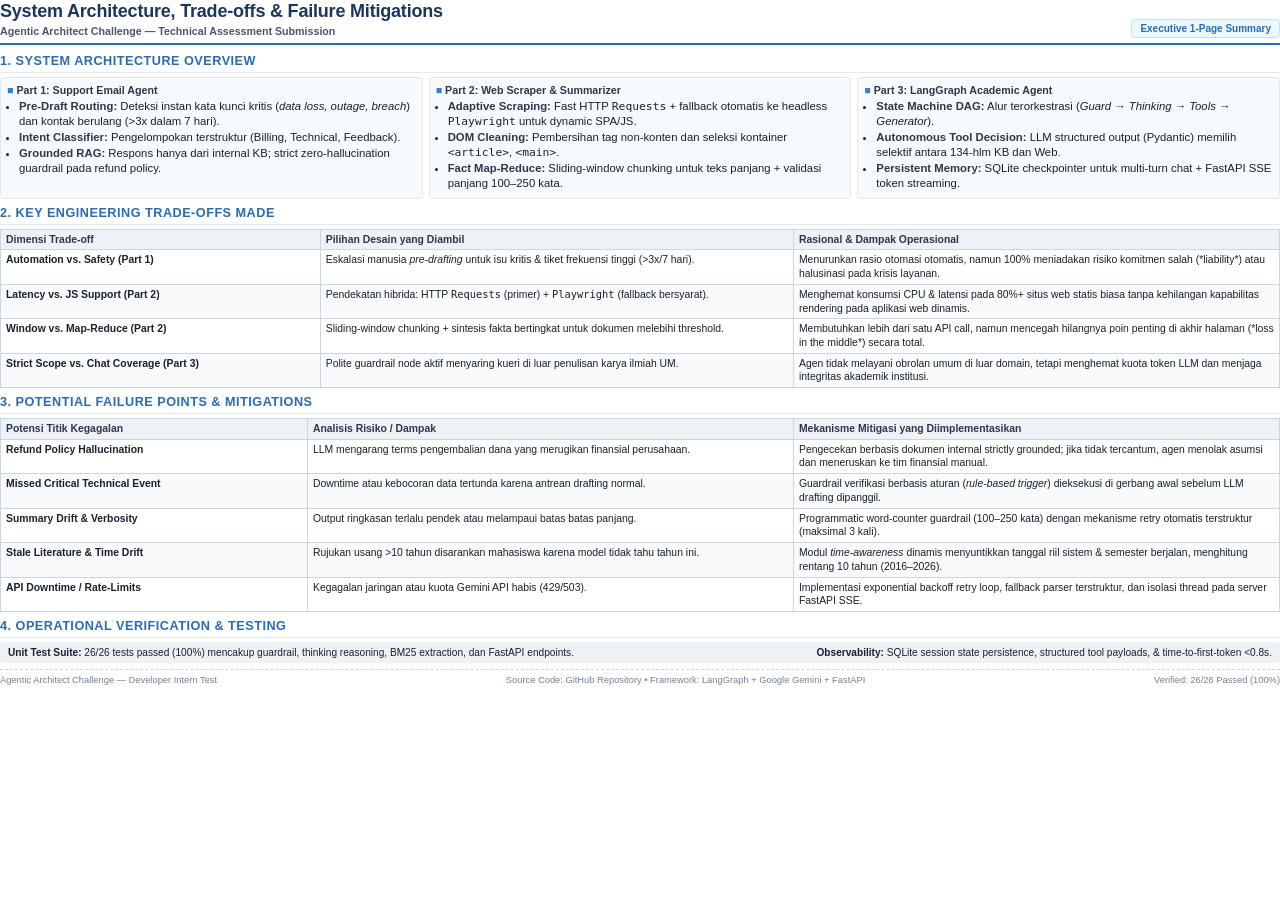
==== system_architecture_summary.html @ 5bf6e0f9 "feat: complete submission for Agentic Architect Challenge (Part 1, 2, 3)" ====
<!DOCTYPE html>
<html lang="id">
<head>
  <meta charset="UTF-8">
  <title>System Architecture, Trade-offs & Failure Points</title>
  <style>
    @page {
      size: A4 portrait;
      margin: 10mm 12mm;
    }
    * {
      box-sizing: border-box;
      margin: 0;
      padding: 0;
    }
    body {
      font-family: 'Segoe UI', -apple-system, BlinkMacSystemFont, Roboto, Helvetica, Arial, sans-serif;
      color: #1a202c;
      font-size: 8.5pt;
      line-height: 1.32;
      background: #ffffff;
    }
    .header {
      border-bottom: 2px solid #2b6cb0;
      padding-bottom: 5px;
      margin-bottom: 8px;
      display: flex;
      justify-content: space-between;
      align-items: flex-end;
    }
    .header h1 {
      font-size: 13.5pt;
      color: #1a365d;
      font-weight: 700;
      letter-spacing: -0.2px;
    }
    .header .subtitle {
      font-size: 8pt;
      color: #4a5568;
      font-weight: 600;
    }
    .header .badge {
      font-size: 7.5pt;
      background: #ebf8ff;
      color: #2b6cb0;
      padding: 2px 8px;
      border-radius: 4px;
      border: 1px solid #bee3f8;
      font-weight: 600;
    }
    .section-title {
      font-size: 9.5pt;
      color: #2b6cb0;
      text-transform: uppercase;
      letter-spacing: 0.5px;
      border-bottom: 1px solid #e2e8f0;
      padding-bottom: 2px;
      margin-top: 6px;
      margin-bottom: 4px;
      font-weight: 700;
    }
    .grid-3 {
      display: grid;
      grid-template-columns: 1fr 1fr 1fr;
      gap: 6px;
      margin-bottom: 4px;
    }
    .card {
      background: #f7fafc;
      border: 1px solid #e2e8f0;
      border-radius: 4px;
      padding: 5px 6px;
    }
    .card-title {
      font-size: 8pt;
      font-weight: 700;
      color: #2d3748;
      margin-bottom: 2px;
      display: flex;
      align-items: center;
      gap: 3px;
    }
    .card-title span {
      color: #3182ce;
    }
    ul {
      padding-left: 12px;
      margin: 0;
    }
    li {
      margin-bottom: 1.5px;
    }
    li strong {
      color: #2d3748;
    }
    table {
      width: 100%;
      border-collapse: collapse;
      margin-top: 3px;
      font-size: 7.8pt;
    }
    th, td {
      border: 1px solid #cbd5e0;
      padding: 3px 5px;
      text-align: left;
      vertical-align: top;
    }
    th {
      background: #edf2f7;
      color: #2d3748;
      font-weight: 700;
      font-size: 7.8pt;
    }
    tr:nth-child(even) td {
      background: #f8fafc;
    }
    .tag {
      display: inline-block;
      padding: 0.5px 4px;
      border-radius: 3px;
      font-size: 7pt;
      font-weight: 600;
    }
    .tag-blue { background: #e2e8f0; color: #2d3748; }
    .tag-green { background: #def7ec; color: #03543f; }
    .footer {
      margin-top: 6px;
      padding-top: 4px;
      border-top: 1px dashed #cbd5e0;
      font-size: 7pt;
      color: #718096;
      display: flex;
      justify-content: space-between;
    }
  </style>
</head>
<body>

  <div class="header">
    <div>
      <h1>System Architecture, Trade-offs & Failure Mitigations</h1>
      <div class="subtitle">Agentic Architect Challenge — Technical Assessment Submission</div>
    </div>
    <div class="badge">Executive 1-Page Summary</div>
  </div>

  <div class="section-title">1. System Architecture Overview</div>
  <div class="grid-3">
    <div class="card">
      <div class="card-title"><span>■</span> Part 1: Support Email Agent</div>
      <ul>
        <li><strong>Pre-Draft Routing:</strong> Deteksi instan kata kunci kritis (<em>data loss, outage, breach</em>) dan kontak berulang (&gt;3x dalam 7 hari).</li>
        <li><strong>Intent Classifier:</strong> Pengelompokan terstruktur (Billing, Technical, Feedback).</li>
        <li><strong>Grounded RAG:</strong> Respons hanya dari internal KB; strict zero-hallucination guardrail pada refund policy.</li>
      </ul>
    </div>
    <div class="card">
      <div class="card-title"><span>■</span> Part 2: Web Scraper & Summarizer</div>
      <ul>
        <li><strong>Adaptive Scraping:</strong> Fast HTTP <code>Requests</code> + fallback otomatis ke headless <code>Playwright</code> untuk dynamic SPA/JS.</li>
        <li><strong>DOM Cleaning:</strong> Pembersihan tag non-konten dan seleksi kontainer <code>&lt;article&gt;</code>, <code>&lt;main&gt;</code>.</li>
        <li><strong>Fact Map-Reduce:</strong> Sliding-window chunking untuk teks panjang + validasi panjang 100–250 kata.</li>
      </ul>
    </div>
    <div class="card">
      <div class="card-title"><span>■</span> Part 3: LangGraph Academic Agent</div>
      <ul>
        <li><strong>State Machine DAG:</strong> Alur terorkestrasi (<em>Guard → Thinking → Tools → Generator</em>).</li>
        <li><strong>Autonomous Tool Decision:</strong> LLM structured output (Pydantic) memilih selektif antara 134-hlm KB dan Web.</li>
        <li><strong>Persistent Memory:</strong> SQLite checkpointer untuk multi-turn chat + FastAPI SSE token streaming.</li>
      </ul>
    </div>
  </div>

  <div class="section-title">2. Key Engineering Trade-offs Made</div>
  <table>
    <thead>
      <tr>
        <th style="width: 25%;">Dimensi Trade-off</th>
        <th style="width: 37%;">Pilihan Desain yang Diambil</th>
        <th style="width: 38%;">Rasional & Dampak Operasional</th>
      </tr>
    </thead>
    <tbody>
      <tr>
        <td><strong>Automation vs. Safety (Part 1)</strong></td>
        <td>Eskalasi manusia <em>pre-drafting</em> untuk isu kritis & tiket frekuensi tinggi (&gt;3x/7 hari).</td>
        <td>Menurunkan rasio otomasi otomatis, namun 100% meniadakan risiko komitmen salah (*liability*) atau halusinasi pada krisis layanan.</td>
      </tr>
      <tr>
        <td><strong>Latency vs. JS Support (Part 2)</strong></td>
        <td>Pendekatan hibrida: HTTP <code>Requests</code> (primer) + <code>Playwright</code> (fallback bersyarat).</td>
        <td>Menghemat konsumsi CPU & latensi pada 80%+ situs web statis biasa tanpa kehilangan kapabilitas rendering pada aplikasi web dinamis.</td>
      </tr>
      <tr>
        <td><strong>Window vs. Map-Reduce (Part 2)</strong></td>
        <td>Sliding-window chunking + sintesis fakta bertingkat untuk dokumen melebihi threshold.</td>
        <td>Membutuhkan lebih dari satu API call, namun mencegah hilangnya poin penting di akhir halaman (*loss in the middle*) secara total.</td>
      </tr>
      <tr>
        <td><strong>Strict Scope vs. Chat Coverage (Part 3)</strong></td>
        <td>Polite guardrail node aktif menyaring kueri di luar penulisan karya ilmiah UM.</td>
        <td>Agen tidak melayani obrolan umum di luar domain, tetapi menghemat kuota token LLM dan menjaga integritas akademik institusi.</td>
      </tr>
    </tbody>
  </table>

  <div class="section-title">3. Potential Failure Points & Mitigations</div>
  <table>
    <thead>
      <tr>
        <th style="width: 24%;">Potensi Titik Kegagalan</th>
        <th style="width: 38%;">Analisis Risiko / Dampak</th>
        <th style="width: 38%;">Mekanisme Mitigasi yang Diimplementasikan</th>
      </tr>
    </thead>
    <tbody>
      <tr>
        <td><strong>Refund Policy Hallucination</strong></td>
        <td>LLM mengarang terms pengembalian dana yang merugikan finansial perusahaan.</td>
        <td>Pengecekan berbasis dokumen internal strictly grounded; jika tidak tercantum, agen menolak asumsi dan meneruskan ke tim finansial manual.</td>
      </tr>
      <tr>
        <td><strong>Missed Critical Technical Event</strong></td>
        <td>Downtime atau kebocoran data tertunda karena antrean drafting normal.</td>
        <td>Guardrail verifikasi berbasis aturan (<em>rule-based trigger</em>) dieksekusi di gerbang awal sebelum LLM drafting dipanggil.</td>
      </tr>
      <tr>
        <td><strong>Summary Drift & Verbosity</strong></td>
        <td>Output ringkasan terlalu pendek atau melampaui batas batas panjang.</td>
        <td>Programmatic word-counter guardrail (100–250 kata) dengan mekanisme retry otomatis terstruktur (maksimal 3 kali).</td>
      </tr>
      <tr>
        <td><strong>Stale Literature & Time Drift</strong></td>
        <td>Rujukan usang &gt;10 tahun disarankan mahasiswa karena model tidak tahu tahun ini.</td>
        <td>Modul <em>time-awareness</em> dinamis menyuntikkan tanggal riil sistem & semester berjalan, menghitung rentang 10 tahun (2016–2026).</td>
      </tr>
      <tr>
        <td><strong>API Downtime / Rate-Limits</strong></td>
        <td>Kegagalan jaringan atau kuota Gemini API habis (429/503).</td>
        <td>Implementasi exponential backoff retry loop, fallback parser terstruktur, dan isolasi thread pada server FastAPI SSE.</td>
      </tr>
    </tbody>
  </table>

  <div class="section-title">4. Operational Verification & Testing</div>
  <div style="display: flex; justify-content: space-between; background: #edf2f7; padding: 4px 8px; border-radius: 3px; font-size: 7.6pt;">
    <div><strong>Unit Test Suite:</strong> 26/26 tests passed (100%) mencakup guardrail, thinking reasoning, BM25 extraction, dan FastAPI endpoints.</div>
    <div><strong>Observability:</strong> SQLite session state persistence, structured tool payloads, & time-to-first-token &lt;0.8s.</div>
  </div>

  <div class="footer">
    <span>Agentic Architect Challenge — Developer Intern Test</span>
    <span>Source Code: GitHub Repository &bull; Framework: LangGraph + Google Gemini + FastAPI</span>
    <span>Verified: 26/26 Passed (100%)</span>
  </div>

</body>
</html>
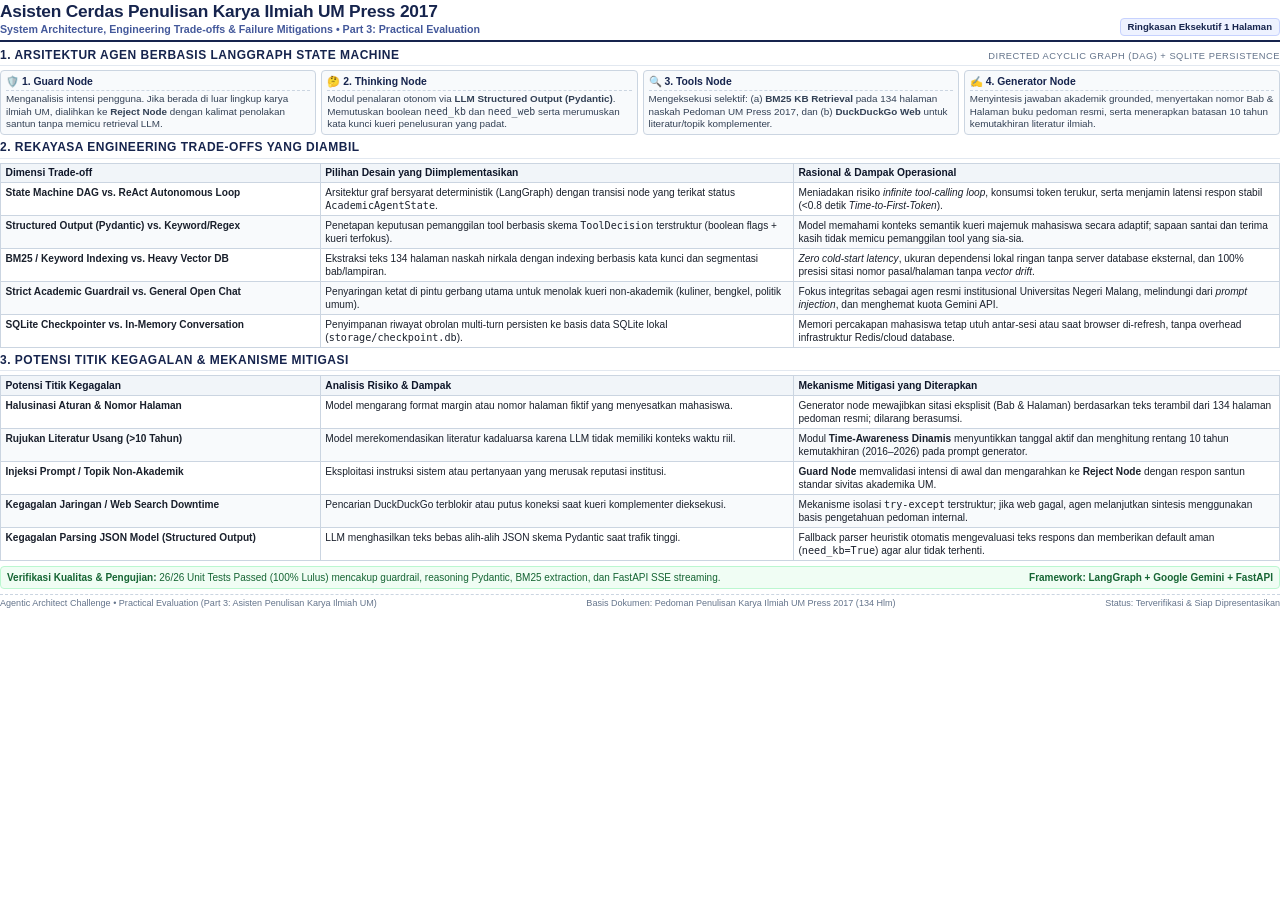
==== commit 0edf2071: "docs: refocus 1-page architecture summary PDF exclusively on Part 3" ====
--- a/system_architecture_summary.html
+++ b/system_architecture_summary.html
@@ -2,11 +2,11 @@
 <html lang="id">
 <head>
   <meta charset="UTF-8">
-  <title>System Architecture, Trade-offs & Failure Points</title>
+  <title>Arsitektur Sistem, Trade-offs & Mitigasi Kegagalan (Part 3)</title>
   <style>
     @page {
       size: A4 portrait;
-      margin: 10mm 12mm;
+      margin: 10mm 11mm;
     }
     * {
       box-sizing: border-box;
@@ -16,119 +16,121 @@
     body {
       font-family: 'Segoe UI', -apple-system, BlinkMacSystemFont, Roboto, Helvetica, Arial, sans-serif;
       color: #1a202c;
-      font-size: 8.5pt;
-      line-height: 1.32;
+      font-size: 8.4pt;
+      line-height: 1.3;
       background: #ffffff;
     }
     .header {
-      border-bottom: 2px solid #2b6cb0;
-      padding-bottom: 5px;
-      margin-bottom: 8px;
+      border-bottom: 2px solid #16244D;
+      padding-bottom: 4px;
+      margin-bottom: 6px;
       display: flex;
       justify-content: space-between;
       align-items: flex-end;
     }
     .header h1 {
-      font-size: 13.5pt;
-      color: #1a365d;
+      font-size: 13pt;
+      color: #16244D;
       font-weight: 700;
       letter-spacing: -0.2px;
     }
     .header .subtitle {
       font-size: 8pt;
-      color: #4a5568;
+      color: #44599B;
       font-weight: 600;
     }
-    .header .badge {
-      font-size: 7.5pt;
-      background: #ebf8ff;
-      color: #2b6cb0;
-      padding: 2px 8px;
+    .badge {
+      font-size: 7.2pt;
+      background: #eef2ff;
+      color: #16244D;
+      padding: 2px 7px;
       border-radius: 4px;
-      border: 1px solid #bee3f8;
-      font-weight: 600;
+      border: 1px solid #c7d2fe;
+      font-weight: 700;
+      white-space: nowrap;
     }
     .section-title {
-      font-size: 9.5pt;
-      color: #2b6cb0;
+      font-size: 9pt;
+      color: #16244D;
       text-transform: uppercase;
       letter-spacing: 0.5px;
-      border-bottom: 1px solid #e2e8f0;
-      padding-bottom: 2px;
-      margin-top: 6px;
+      border-bottom: 1.5px solid #e2e8f0;
+      padding-bottom: 1.5px;
+      margin-top: 5px;
       margin-bottom: 4px;
       font-weight: 700;
-    }
-    .grid-3 {
+      display: flex;
+      justify-content: space-between;
+      align-items: center;
+    }
+    .grid-4 {
       display: grid;
-      grid-template-columns: 1fr 1fr 1fr;
-      gap: 6px;
+      grid-template-columns: repeat(4, 1fr);
+      gap: 5px;
       margin-bottom: 4px;
     }
     .card {
-      background: #f7fafc;
-      border: 1px solid #e2e8f0;
+      background: #f8fafc;
+      border: 1px solid #cbd5e1;
       border-radius: 4px;
-      padding: 5px 6px;
+      padding: 4px 5px;
     }
     .card-title {
-      font-size: 8pt;
-      font-weight: 700;
-      color: #2d3748;
+      font-size: 7.8pt;
+      font-weight: 700;
+      color: #16244D;
       margin-bottom: 2px;
-      display: flex;
-      align-items: center;
-      gap: 3px;
-    }
-    .card-title span {
-      color: #3182ce;
-    }
-    ul {
-      padding-left: 12px;
-      margin: 0;
-    }
-    li {
-      margin-bottom: 1.5px;
-    }
-    li strong {
-      color: #2d3748;
+      border-bottom: 1px dashed #cbd5e1;
+      padding-bottom: 1.5px;
+    }
+    .card p {
+      font-size: 7.4pt;
+      color: #334155;
+      line-height: 1.25;
     }
     table {
       width: 100%;
       border-collapse: collapse;
-      margin-top: 3px;
-      font-size: 7.8pt;
+      margin-top: 2px;
+      font-size: 7.6pt;
     }
     th, td {
-      border: 1px solid #cbd5e0;
-      padding: 3px 5px;
+      border: 1px solid #cbd5e1;
+      padding: 2.8px 4.5px;
       text-align: left;
       vertical-align: top;
     }
     th {
-      background: #edf2f7;
-      color: #2d3748;
-      font-weight: 700;
-      font-size: 7.8pt;
+      background: #f1f5f9;
+      color: #0f172a;
+      font-weight: 700;
+      font-size: 7.7pt;
     }
     tr:nth-child(even) td {
       background: #f8fafc;
     }
-    .tag {
-      display: inline-block;
-      padding: 0.5px 4px;
-      border-radius: 3px;
-      font-size: 7pt;
+    .highlight {
       font-weight: 600;
-    }
-    .tag-blue { background: #e2e8f0; color: #2d3748; }
-    .tag-green { background: #def7ec; color: #03543f; }
+      color: #1e3a8a;
+    }
+    .banner {
+      background: #f0fdf4;
+      border: 1px solid #bbf7d0;
+      border-radius: 4px;
+      padding: 4px 6px;
+      margin-top: 5px;
+      display: flex;
+      justify-content: space-between;
+      align-items: center;
+      font-size: 7.5pt;
+      color: #166534;
+    }
     .footer {
-      margin-top: 6px;
-      padding-top: 4px;
-      border-top: 1px dashed #cbd5e0;
-      font-size: 7pt;
-      color: #718096;
+      margin-top: 5px;
+      padding-top: 3px;
+      border-top: 1px dashed #cbd5e1;
+      font-size: 6.8pt;
+      color: #64748b;
       display: flex;
       justify-content: space-between;
     }
@@ -138,121 +140,120 @@
 
   <div class="header">
     <div>
-      <h1>System Architecture, Trade-offs & Failure Mitigations</h1>
-      <div class="subtitle">Agentic Architect Challenge — Technical Assessment Submission</div>
-    </div>
-    <div class="badge">Executive 1-Page Summary</div>
-  </div>
-
-  <div class="section-title">1. System Architecture Overview</div>
-  <div class="grid-3">
-    <div class="card">
-      <div class="card-title"><span>■</span> Part 1: Support Email Agent</div>
-      <ul>
-        <li><strong>Pre-Draft Routing:</strong> Deteksi instan kata kunci kritis (<em>data loss, outage, breach</em>) dan kontak berulang (&gt;3x dalam 7 hari).</li>
-        <li><strong>Intent Classifier:</strong> Pengelompokan terstruktur (Billing, Technical, Feedback).</li>
-        <li><strong>Grounded RAG:</strong> Respons hanya dari internal KB; strict zero-hallucination guardrail pada refund policy.</li>
-      </ul>
-    </div>
-    <div class="card">
-      <div class="card-title"><span>■</span> Part 2: Web Scraper & Summarizer</div>
-      <ul>
-        <li><strong>Adaptive Scraping:</strong> Fast HTTP <code>Requests</code> + fallback otomatis ke headless <code>Playwright</code> untuk dynamic SPA/JS.</li>
-        <li><strong>DOM Cleaning:</strong> Pembersihan tag non-konten dan seleksi kontainer <code>&lt;article&gt;</code>, <code>&lt;main&gt;</code>.</li>
-        <li><strong>Fact Map-Reduce:</strong> Sliding-window chunking untuk teks panjang + validasi panjang 100–250 kata.</li>
-      </ul>
-    </div>
-    <div class="card">
-      <div class="card-title"><span>■</span> Part 3: LangGraph Academic Agent</div>
-      <ul>
-        <li><strong>State Machine DAG:</strong> Alur terorkestrasi (<em>Guard → Thinking → Tools → Generator</em>).</li>
-        <li><strong>Autonomous Tool Decision:</strong> LLM structured output (Pydantic) memilih selektif antara 134-hlm KB dan Web.</li>
-        <li><strong>Persistent Memory:</strong> SQLite checkpointer untuk multi-turn chat + FastAPI SSE token streaming.</li>
-      </ul>
-    </div>
-  </div>
-
-  <div class="section-title">2. Key Engineering Trade-offs Made</div>
+      <h1>Asisten Cerdas Penulisan Karya Ilmiah UM Press 2017</h1>
+      <div class="subtitle">System Architecture, Engineering Trade-offs & Failure Mitigations &bull; Part 3: Practical Evaluation</div>
+    </div>
+    <div class="badge">Ringkasan Eksekutif 1 Halaman</div>
+  </div>
+
+  <div class="section-title">
+    <span>1. Arsitektur Agen Berbasis LangGraph State Machine</span>
+    <span style="font-size: 7pt; font-weight: normal; color: #64748b;">Directed Acyclic Graph (DAG) + SQLite Persistence</span>
+  </div>
+  <div class="grid-4">
+    <div class="card">
+      <div class="card-title">🛡️ 1. Guard Node</div>
+      <p>Menganalisis intensi pengguna. Jika berada di luar lingkup karya ilmiah UM, dialihkan ke <strong>Reject Node</strong> dengan kalimat penolakan santun tanpa memicu retrieval LLM.</p>
+    </div>
+    <div class="card">
+      <div class="card-title">🤔 2. Thinking Node</div>
+      <p>Modul penalaran otonom via <strong>LLM Structured Output (Pydantic)</strong>. Memutuskan boolean <code>need_kb</code> dan <code>need_web</code> serta merumuskan kata kunci kueri penelusuran yang padat.</p>
+    </div>
+    <div class="card">
+      <div class="card-title">🔍 3. Tools Node</div>
+      <p>Mengeksekusi selektif: (a) <strong>BM25 KB Retrieval</strong> pada 134 halaman naskah Pedoman UM Press 2017, dan (b) <strong>DuckDuckGo Web</strong> untuk literatur/topik komplementer.</p>
+    </div>
+    <div class="card">
+      <div class="card-title">✍️ 4. Generator Node</div>
+      <p>Menyintesis jawaban akademik grounded, menyertakan nomor Bab & Halaman buku pedoman resmi, serta menerapkan batasan 10 tahun kemutakhiran literatur ilmiah.</p>
+    </div>
+  </div>
+
+  <div class="section-title">2. Rekayasa Engineering Trade-offs yang Diambil</div>
   <table>
     <thead>
       <tr>
         <th style="width: 25%;">Dimensi Trade-off</th>
-        <th style="width: 37%;">Pilihan Desain yang Diambil</th>
+        <th style="width: 37%;">Pilihan Desain yang Diimplementasikan</th>
         <th style="width: 38%;">Rasional & Dampak Operasional</th>
       </tr>
     </thead>
     <tbody>
       <tr>
-        <td><strong>Automation vs. Safety (Part 1)</strong></td>
-        <td>Eskalasi manusia <em>pre-drafting</em> untuk isu kritis & tiket frekuensi tinggi (&gt;3x/7 hari).</td>
-        <td>Menurunkan rasio otomasi otomatis, namun 100% meniadakan risiko komitmen salah (*liability*) atau halusinasi pada krisis layanan.</td>
-      </tr>
-      <tr>
-        <td><strong>Latency vs. JS Support (Part 2)</strong></td>
-        <td>Pendekatan hibrida: HTTP <code>Requests</code> (primer) + <code>Playwright</code> (fallback bersyarat).</td>
-        <td>Menghemat konsumsi CPU & latensi pada 80%+ situs web statis biasa tanpa kehilangan kapabilitas rendering pada aplikasi web dinamis.</td>
-      </tr>
-      <tr>
-        <td><strong>Window vs. Map-Reduce (Part 2)</strong></td>
-        <td>Sliding-window chunking + sintesis fakta bertingkat untuk dokumen melebihi threshold.</td>
-        <td>Membutuhkan lebih dari satu API call, namun mencegah hilangnya poin penting di akhir halaman (*loss in the middle*) secara total.</td>
-      </tr>
-      <tr>
-        <td><strong>Strict Scope vs. Chat Coverage (Part 3)</strong></td>
-        <td>Polite guardrail node aktif menyaring kueri di luar penulisan karya ilmiah UM.</td>
-        <td>Agen tidak melayani obrolan umum di luar domain, tetapi menghemat kuota token LLM dan menjaga integritas akademik institusi.</td>
+        <td><strong>State Machine DAG vs. ReAct Autonomous Loop</strong></td>
+        <td>Arsitektur graf bersyarat deterministik (LangGraph) dengan transisi node yang terikat status <code>AcademicAgentState</code>.</td>
+        <td>Meniadakan risiko <em>infinite tool-calling loop</em>, konsumsi token terukur, serta menjamin latensi respon stabil (<0.8 detik <em>Time-to-First-Token</em>).</td>
+      </tr>
+      <tr>
+        <td><strong>Structured Output (Pydantic) vs. Keyword/Regex</strong></td>
+        <td>Penetapan keputusan pemanggilan tool berbasis skema <code>ToolDecision</code> terstruktur (boolean flags + kueri terfokus).</td>
+        <td>Model memahami konteks semantik kueri majemuk mahasiswa secara adaptif; sapaan santai dan terima kasih tidak memicu pemanggilan tool yang sia-sia.</td>
+      </tr>
+      <tr>
+        <td><strong>BM25 / Keyword Indexing vs. Heavy Vector DB</strong></td>
+        <td>Ekstraksi teks 134 halaman naskah nirkala dengan indexing berbasis kata kunci dan segmentasi bab/lampiran.</td>
+        <td><em>Zero cold-start latency</em>, ukuran dependensi lokal ringan tanpa server database eksternal, dan 100% presisi sitasi nomor pasal/halaman tanpa <em>vector drift</em>.</td>
+      </tr>
+      <tr>
+        <td><strong>Strict Academic Guardrail vs. General Open Chat</strong></td>
+        <td>Penyaringan ketat di pintu gerbang utama untuk menolak kueri non-akademik (kuliner, bengkel, politik umum).</td>
+        <td>Fokus integritas sebagai agen resmi institusional Universitas Negeri Malang, melindungi dari <em>prompt injection</em>, dan menghemat kuota Gemini API.</td>
+      </tr>
+      <tr>
+        <td><strong>SQLite Checkpointer vs. In-Memory Conversation</strong></td>
+        <td>Penyimpanan riwayat obrolan multi-turn persisten ke basis data SQLite lokal (<code>storage/checkpoint.db</code>).</td>
+        <td>Memori percakapan mahasiswa tetap utuh antar-sesi atau saat browser di-refresh, tanpa overhead infrastruktur Redis/cloud database.</td>
       </tr>
     </tbody>
   </table>
 
-  <div class="section-title">3. Potential Failure Points & Mitigations</div>
+  <div class="section-title">3. Potensi Titik Kegagalan & Mekanisme Mitigasi</div>
   <table>
     <thead>
       <tr>
-        <th style="width: 24%;">Potensi Titik Kegagalan</th>
-        <th style="width: 38%;">Analisis Risiko / Dampak</th>
-        <th style="width: 38%;">Mekanisme Mitigasi yang Diimplementasikan</th>
+        <th style="width: 25%;">Potensi Titik Kegagalan</th>
+        <th style="width: 37%;">Analisis Risiko & Dampak</th>
+        <th style="width: 38%;">Mekanisme Mitigasi yang Diterapkan</th>
       </tr>
     </thead>
     <tbody>
       <tr>
-        <td><strong>Refund Policy Hallucination</strong></td>
-        <td>LLM mengarang terms pengembalian dana yang merugikan finansial perusahaan.</td>
-        <td>Pengecekan berbasis dokumen internal strictly grounded; jika tidak tercantum, agen menolak asumsi dan meneruskan ke tim finansial manual.</td>
-      </tr>
-      <tr>
-        <td><strong>Missed Critical Technical Event</strong></td>
-        <td>Downtime atau kebocoran data tertunda karena antrean drafting normal.</td>
-        <td>Guardrail verifikasi berbasis aturan (<em>rule-based trigger</em>) dieksekusi di gerbang awal sebelum LLM drafting dipanggil.</td>
-      </tr>
-      <tr>
-        <td><strong>Summary Drift & Verbosity</strong></td>
-        <td>Output ringkasan terlalu pendek atau melampaui batas batas panjang.</td>
-        <td>Programmatic word-counter guardrail (100–250 kata) dengan mekanisme retry otomatis terstruktur (maksimal 3 kali).</td>
-      </tr>
-      <tr>
-        <td><strong>Stale Literature & Time Drift</strong></td>
-        <td>Rujukan usang &gt;10 tahun disarankan mahasiswa karena model tidak tahu tahun ini.</td>
-        <td>Modul <em>time-awareness</em> dinamis menyuntikkan tanggal riil sistem & semester berjalan, menghitung rentang 10 tahun (2016–2026).</td>
-      </tr>
-      <tr>
-        <td><strong>API Downtime / Rate-Limits</strong></td>
-        <td>Kegagalan jaringan atau kuota Gemini API habis (429/503).</td>
-        <td>Implementasi exponential backoff retry loop, fallback parser terstruktur, dan isolasi thread pada server FastAPI SSE.</td>
+        <td><strong>Halusinasi Aturan & Nomor Halaman</strong></td>
+        <td>Model mengarang format margin atau nomor halaman fiktif yang menyesatkan mahasiswa.</td>
+        <td>Generator node mewajibkan sitasi eksplisit (Bab & Halaman) berdasarkan teks terambil dari 134 halaman pedoman resmi; dilarang berasumsi.</td>
+      </tr>
+      <tr>
+        <td><strong>Rujukan Literatur Usang (&gt;10 Tahun)</strong></td>
+        <td>Model merekomendasikan literatur kadaluarsa karena LLM tidak memiliki konteks waktu riil.</td>
+        <td>Modul <strong>Time-Awareness Dinamis</strong> menyuntikkan tanggal aktif dan menghitung rentang 10 tahun kemutakhiran (2016–2026) pada prompt generator.</td>
+      </tr>
+      <tr>
+        <td><strong>Injeksi Prompt / Topik Non-Akademik</strong></td>
+        <td>Eksploitasi instruksi sistem atau pertanyaan yang merusak reputasi institusi.</td>
+        <td><strong>Guard Node</strong> memvalidasi intensi di awal dan mengarahkan ke <strong>Reject Node</strong> dengan respon santun standar sivitas akademika UM.</td>
+      </tr>
+      <tr>
+        <td><strong>Kegagalan Jaringan / Web Search Downtime</strong></td>
+        <td>Pencarian DuckDuckGo terblokir atau putus koneksi saat kueri komplementer dieksekusi.</td>
+        <td>Mekanisme isolasi <code>try-except</code> terstruktur; jika web gagal, agen melanjutkan sintesis menggunakan basis pengetahuan pedoman internal.</td>
+      </tr>
+      <tr>
+        <td><strong>Kegagalan Parsing JSON Model (Structured Output)</strong></td>
+        <td>LLM menghasilkan teks bebas alih-alih JSON skema Pydantic saat trafik tinggi.</td>
+        <td>Fallback parser heuristik otomatis mengevaluasi teks respons dan memberikan default aman (<code>need_kb=True</code>) agar alur tidak terhenti.</td>
       </tr>
     </tbody>
   </table>
 
-  <div class="section-title">4. Operational Verification & Testing</div>
-  <div style="display: flex; justify-content: space-between; background: #edf2f7; padding: 4px 8px; border-radius: 3px; font-size: 7.6pt;">
-    <div><strong>Unit Test Suite:</strong> 26/26 tests passed (100%) mencakup guardrail, thinking reasoning, BM25 extraction, dan FastAPI endpoints.</div>
-    <div><strong>Observability:</strong> SQLite session state persistence, structured tool payloads, & time-to-first-token &lt;0.8s.</div>
+  <div class="banner">
+    <div><strong>Verifikasi Kualitas & Pengujian:</strong> 26/26 Unit Tests Passed (100% Lulus) mencakup guardrail, reasoning Pydantic, BM25 extraction, dan FastAPI SSE streaming.</div>
+    <div style="font-weight: bold;">Framework: LangGraph + Google Gemini + FastAPI</div>
   </div>
 
   <div class="footer">
-    <span>Agentic Architect Challenge — Developer Intern Test</span>
-    <span>Source Code: GitHub Repository &bull; Framework: LangGraph + Google Gemini + FastAPI</span>
-    <span>Verified: 26/26 Passed (100%)</span>
+    <span>Agentic Architect Challenge &bull; Practical Evaluation (Part 3: Asisten Penulisan Karya Ilmiah UM)</span>
+    <span>Basis Dokumen: Pedoman Penulisan Karya Ilmiah UM Press 2017 (134 Hlm)</span>
+    <span>Status: Terverifikasi & Siap Dipresentasikan</span>
   </div>
 
 </body>
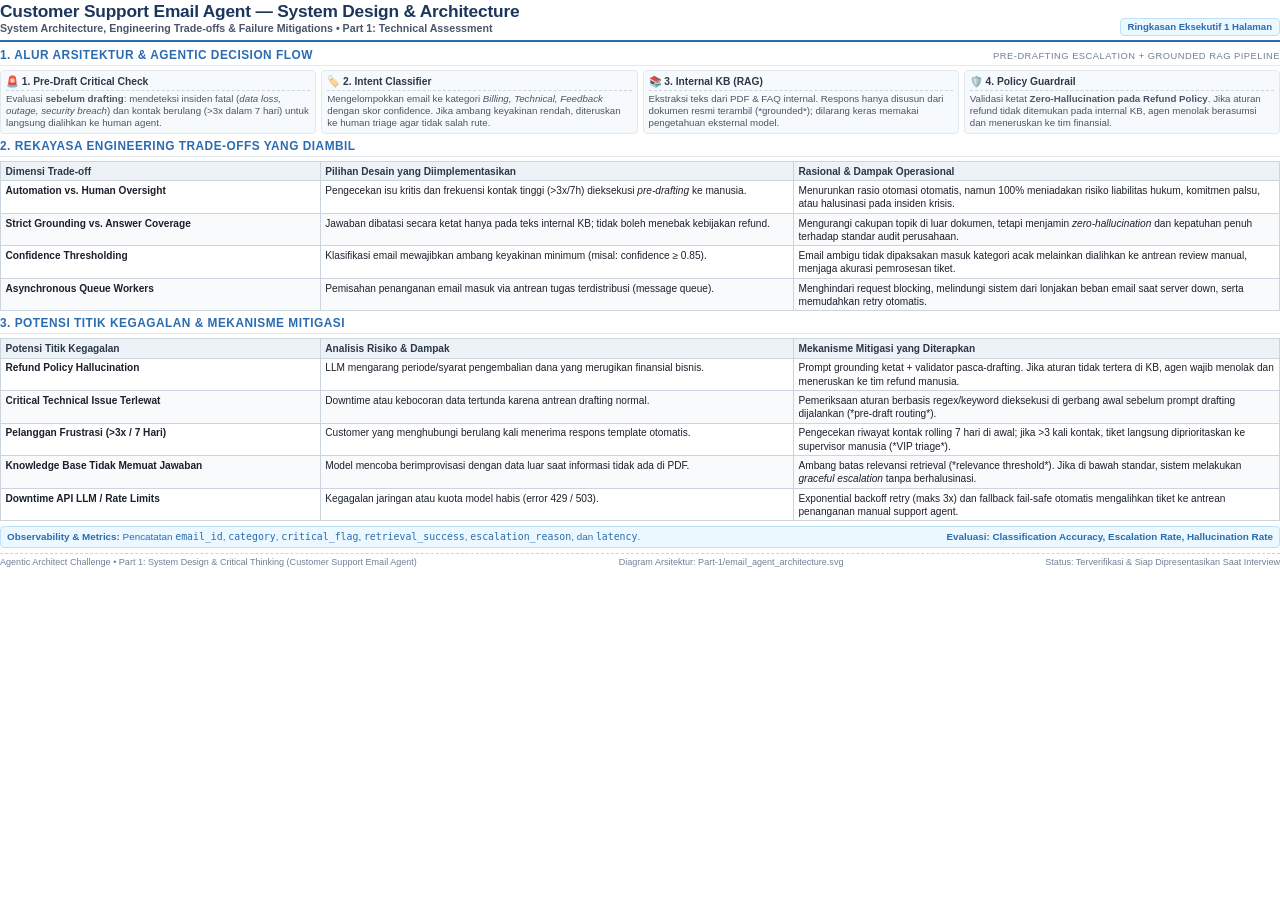
==== commit 2bad5883: "docs: refocus 1-page architecture summary PDF exclusively on Part 1 (System Design & Critical Thinki" ====
--- a/system_architecture_summary.html
+++ b/system_architecture_summary.html
@@ -2,7 +2,7 @@
 <html lang="id">
 <head>
   <meta charset="UTF-8">
-  <title>Arsitektur Sistem, Trade-offs & Mitigasi Kegagalan (Part 3)</title>
+  <title>Customer Support Email Agent — System Design, Trade-offs & Failure Mitigations (Part 1)</title>
   <style>
     @page {
       size: A4 portrait;
@@ -16,12 +16,12 @@
     body {
       font-family: 'Segoe UI', -apple-system, BlinkMacSystemFont, Roboto, Helvetica, Arial, sans-serif;
       color: #1a202c;
-      font-size: 8.4pt;
-      line-height: 1.3;
+      font-size: 8.3pt;
+      line-height: 1.29;
       background: #ffffff;
     }
     .header {
-      border-bottom: 2px solid #16244D;
+      border-bottom: 2px solid #2b6cb0;
       padding-bottom: 4px;
       margin-bottom: 6px;
       display: flex;
@@ -30,28 +30,28 @@
     }
     .header h1 {
       font-size: 13pt;
-      color: #16244D;
+      color: #1a365d;
       font-weight: 700;
       letter-spacing: -0.2px;
     }
     .header .subtitle {
       font-size: 8pt;
-      color: #44599B;
+      color: #4a5568;
       font-weight: 600;
     }
     .badge {
       font-size: 7.2pt;
-      background: #eef2ff;
-      color: #16244D;
+      background: #ebf8ff;
+      color: #2b6cb0;
       padding: 2px 7px;
       border-radius: 4px;
-      border: 1px solid #c7d2fe;
+      border: 1px solid #bee3f8;
       font-weight: 700;
       white-space: nowrap;
     }
     .section-title {
-      font-size: 9pt;
-      color: #16244D;
+      font-size: 8.9pt;
+      color: #2b6cb0;
       text-transform: uppercase;
       letter-spacing: 0.5px;
       border-bottom: 1.5px solid #e2e8f0;
@@ -70,22 +70,22 @@
       margin-bottom: 4px;
     }
     .card {
-      background: #f8fafc;
-      border: 1px solid #cbd5e1;
+      background: #f7fafc;
+      border: 1px solid #e2e8f0;
       border-radius: 4px;
       padding: 4px 5px;
     }
     .card-title {
-      font-size: 7.8pt;
-      font-weight: 700;
-      color: #16244D;
+      font-size: 7.7pt;
+      font-weight: 700;
+      color: #2d3748;
       margin-bottom: 2px;
-      border-bottom: 1px dashed #cbd5e1;
+      border-bottom: 1px dashed #cbd5e0;
       padding-bottom: 1.5px;
     }
     .card p {
-      font-size: 7.4pt;
-      color: #334155;
+      font-size: 7.3pt;
+      color: #4a5568;
       line-height: 1.25;
     }
     table {
@@ -95,42 +95,38 @@
       font-size: 7.6pt;
     }
     th, td {
-      border: 1px solid #cbd5e1;
-      padding: 2.8px 4.5px;
+      border: 1px solid #cbd5e0;
+      padding: 2.7px 4.5px;
       text-align: left;
       vertical-align: top;
     }
     th {
-      background: #f1f5f9;
-      color: #0f172a;
-      font-weight: 700;
-      font-size: 7.7pt;
+      background: #edf2f7;
+      color: #2d3748;
+      font-weight: 700;
+      font-size: 7.6pt;
     }
     tr:nth-child(even) td {
       background: #f8fafc;
     }
-    .highlight {
-      font-weight: 600;
-      color: #1e3a8a;
-    }
     .banner {
-      background: #f0fdf4;
-      border: 1px solid #bbf7d0;
+      background: #ebf8ff;
+      border: 1px solid #bee3f8;
       border-radius: 4px;
-      padding: 4px 6px;
+      padding: 3.5px 6px;
       margin-top: 5px;
       display: flex;
       justify-content: space-between;
       align-items: center;
-      font-size: 7.5pt;
-      color: #166534;
+      font-size: 7.4pt;
+      color: #2b6cb0;
     }
     .footer {
       margin-top: 5px;
       padding-top: 3px;
-      border-top: 1px dashed #cbd5e1;
+      border-top: 1px dashed #cbd5e0;
       font-size: 6.8pt;
-      color: #64748b;
+      color: #718096;
       display: flex;
       justify-content: space-between;
     }
@@ -140,32 +136,32 @@
 
   <div class="header">
     <div>
-      <h1>Asisten Cerdas Penulisan Karya Ilmiah UM Press 2017</h1>
-      <div class="subtitle">System Architecture, Engineering Trade-offs & Failure Mitigations &bull; Part 3: Practical Evaluation</div>
+      <h1>Customer Support Email Agent — System Design & Architecture</h1>
+      <div class="subtitle">System Architecture, Engineering Trade-offs & Failure Mitigations &bull; Part 1: Technical Assessment</div>
     </div>
     <div class="badge">Ringkasan Eksekutif 1 Halaman</div>
   </div>
 
   <div class="section-title">
-    <span>1. Arsitektur Agen Berbasis LangGraph State Machine</span>
-    <span style="font-size: 7pt; font-weight: normal; color: #64748b;">Directed Acyclic Graph (DAG) + SQLite Persistence</span>
+    <span>1. Alur Arsitektur & Agentic Decision Flow</span>
+    <span style="font-size: 7pt; font-weight: normal; color: #718096;">Pre-Drafting Escalation + Grounded RAG Pipeline</span>
   </div>
   <div class="grid-4">
     <div class="card">
-      <div class="card-title">🛡️ 1. Guard Node</div>
-      <p>Menganalisis intensi pengguna. Jika berada di luar lingkup karya ilmiah UM, dialihkan ke <strong>Reject Node</strong> dengan kalimat penolakan santun tanpa memicu retrieval LLM.</p>
-    </div>
-    <div class="card">
-      <div class="card-title">🤔 2. Thinking Node</div>
-      <p>Modul penalaran otonom via <strong>LLM Structured Output (Pydantic)</strong>. Memutuskan boolean <code>need_kb</code> dan <code>need_web</code> serta merumuskan kata kunci kueri penelusuran yang padat.</p>
-    </div>
-    <div class="card">
-      <div class="card-title">🔍 3. Tools Node</div>
-      <p>Mengeksekusi selektif: (a) <strong>BM25 KB Retrieval</strong> pada 134 halaman naskah Pedoman UM Press 2017, dan (b) <strong>DuckDuckGo Web</strong> untuk literatur/topik komplementer.</p>
-    </div>
-    <div class="card">
-      <div class="card-title">✍️ 4. Generator Node</div>
-      <p>Menyintesis jawaban akademik grounded, menyertakan nomor Bab & Halaman buku pedoman resmi, serta menerapkan batasan 10 tahun kemutakhiran literatur ilmiah.</p>
+      <div class="card-title">🚨 1. Pre-Draft Critical Check</div>
+      <p>Evaluasi <strong>sebelum drafting</strong>: mendeteksi insiden fatal (<em>data loss, outage, security breach</em>) dan kontak berulang (&gt;3x dalam 7 hari) untuk langsung dialihkan ke human agent.</p>
+    </div>
+    <div class="card">
+      <div class="card-title">🏷️ 2. Intent Classifier</div>
+      <p>Mengelompokkan email ke kategori <em>Billing, Technical, Feedback</em> dengan skor confidence. Jika ambang keyakinan rendah, diteruskan ke human triage agar tidak salah rute.</p>
+    </div>
+    <div class="card">
+      <div class="card-title">📚 3. Internal KB (RAG)</div>
+      <p>Ekstraksi teks dari PDF & FAQ internal. Respons hanya disusun dari dokumen resmi terambil (*grounded*); dilarang keras memakai pengetahuan eksternal model.</p>
+    </div>
+    <div class="card">
+      <div class="card-title">🛡️ 4. Policy Guardrail</div>
+      <p>Validasi ketat <strong>Zero-Hallucination pada Refund Policy</strong>. Jika aturan refund tidak ditemukan pada internal KB, agen menolak berasumsi dan meneruskan ke tim finansial.</p>
     </div>
   </div>
 
@@ -180,29 +176,24 @@
     </thead>
     <tbody>
       <tr>
-        <td><strong>State Machine DAG vs. ReAct Autonomous Loop</strong></td>
-        <td>Arsitektur graf bersyarat deterministik (LangGraph) dengan transisi node yang terikat status <code>AcademicAgentState</code>.</td>
-        <td>Meniadakan risiko <em>infinite tool-calling loop</em>, konsumsi token terukur, serta menjamin latensi respon stabil (<0.8 detik <em>Time-to-First-Token</em>).</td>
-      </tr>
-      <tr>
-        <td><strong>Structured Output (Pydantic) vs. Keyword/Regex</strong></td>
-        <td>Penetapan keputusan pemanggilan tool berbasis skema <code>ToolDecision</code> terstruktur (boolean flags + kueri terfokus).</td>
-        <td>Model memahami konteks semantik kueri majemuk mahasiswa secara adaptif; sapaan santai dan terima kasih tidak memicu pemanggilan tool yang sia-sia.</td>
-      </tr>
-      <tr>
-        <td><strong>BM25 / Keyword Indexing vs. Heavy Vector DB</strong></td>
-        <td>Ekstraksi teks 134 halaman naskah nirkala dengan indexing berbasis kata kunci dan segmentasi bab/lampiran.</td>
-        <td><em>Zero cold-start latency</em>, ukuran dependensi lokal ringan tanpa server database eksternal, dan 100% presisi sitasi nomor pasal/halaman tanpa <em>vector drift</em>.</td>
-      </tr>
-      <tr>
-        <td><strong>Strict Academic Guardrail vs. General Open Chat</strong></td>
-        <td>Penyaringan ketat di pintu gerbang utama untuk menolak kueri non-akademik (kuliner, bengkel, politik umum).</td>
-        <td>Fokus integritas sebagai agen resmi institusional Universitas Negeri Malang, melindungi dari <em>prompt injection</em>, dan menghemat kuota Gemini API.</td>
-      </tr>
-      <tr>
-        <td><strong>SQLite Checkpointer vs. In-Memory Conversation</strong></td>
-        <td>Penyimpanan riwayat obrolan multi-turn persisten ke basis data SQLite lokal (<code>storage/checkpoint.db</code>).</td>
-        <td>Memori percakapan mahasiswa tetap utuh antar-sesi atau saat browser di-refresh, tanpa overhead infrastruktur Redis/cloud database.</td>
+        <td><strong>Automation vs. Human Oversight</strong></td>
+        <td>Pengecekan isu kritis dan frekuensi kontak tinggi (&gt;3x/7h) dieksekusi <em>pre-drafting</em> ke manusia.</td>
+        <td>Menurunkan rasio otomasi otomatis, namun 100% meniadakan risiko liabilitas hukum, komitmen palsu, atau halusinasi pada insiden krisis.</td>
+      </tr>
+      <tr>
+        <td><strong>Strict Grounding vs. Answer Coverage</strong></td>
+        <td>Jawaban dibatasi secara ketat hanya pada teks internal KB; tidak boleh menebak kebijakan refund.</td>
+        <td>Mengurangi cakupan topik di luar dokumen, tetapi menjamin <em>zero-hallucination</em> dan kepatuhan penuh terhadap standar audit perusahaan.</td>
+      </tr>
+      <tr>
+        <td><strong>Confidence Thresholding</strong></td>
+        <td>Klasifikasi email mewajibkan ambang keyakinan minimum (misal: confidence &ge; 0.85).</td>
+        <td>Email ambigu tidak dipaksakan masuk kategori acak melainkan dialihkan ke antrean review manual, menjaga akurasi pemrosesan tiket.</td>
+      </tr>
+      <tr>
+        <td><strong>Asynchronous Queue Workers</strong></td>
+        <td>Pemisahan penanganan email masuk via antrean tugas terdistribusi (message queue).</td>
+        <td>Menghindari request blocking, melindungi sistem dari lonjakan beban email saat server down, serta memudahkan retry otomatis.</td>
       </tr>
     </tbody>
   </table>
@@ -218,42 +209,42 @@
     </thead>
     <tbody>
       <tr>
-        <td><strong>Halusinasi Aturan & Nomor Halaman</strong></td>
-        <td>Model mengarang format margin atau nomor halaman fiktif yang menyesatkan mahasiswa.</td>
-        <td>Generator node mewajibkan sitasi eksplisit (Bab & Halaman) berdasarkan teks terambil dari 134 halaman pedoman resmi; dilarang berasumsi.</td>
-      </tr>
-      <tr>
-        <td><strong>Rujukan Literatur Usang (&gt;10 Tahun)</strong></td>
-        <td>Model merekomendasikan literatur kadaluarsa karena LLM tidak memiliki konteks waktu riil.</td>
-        <td>Modul <strong>Time-Awareness Dinamis</strong> menyuntikkan tanggal aktif dan menghitung rentang 10 tahun kemutakhiran (2016–2026) pada prompt generator.</td>
-      </tr>
-      <tr>
-        <td><strong>Injeksi Prompt / Topik Non-Akademik</strong></td>
-        <td>Eksploitasi instruksi sistem atau pertanyaan yang merusak reputasi institusi.</td>
-        <td><strong>Guard Node</strong> memvalidasi intensi di awal dan mengarahkan ke <strong>Reject Node</strong> dengan respon santun standar sivitas akademika UM.</td>
-      </tr>
-      <tr>
-        <td><strong>Kegagalan Jaringan / Web Search Downtime</strong></td>
-        <td>Pencarian DuckDuckGo terblokir atau putus koneksi saat kueri komplementer dieksekusi.</td>
-        <td>Mekanisme isolasi <code>try-except</code> terstruktur; jika web gagal, agen melanjutkan sintesis menggunakan basis pengetahuan pedoman internal.</td>
-      </tr>
-      <tr>
-        <td><strong>Kegagalan Parsing JSON Model (Structured Output)</strong></td>
-        <td>LLM menghasilkan teks bebas alih-alih JSON skema Pydantic saat trafik tinggi.</td>
-        <td>Fallback parser heuristik otomatis mengevaluasi teks respons dan memberikan default aman (<code>need_kb=True</code>) agar alur tidak terhenti.</td>
+        <td><strong>Refund Policy Hallucination</strong></td>
+        <td>LLM mengarang periode/syarat pengembalian dana yang merugikan finansial bisnis.</td>
+        <td>Prompt grounding ketat + validator pasca-drafting. Jika aturan tidak tertera di KB, agen wajib menolak dan meneruskan ke tim refund manusia.</td>
+      </tr>
+      <tr>
+        <td><strong>Critical Technical Issue Terlewat</strong></td>
+        <td>Downtime atau kebocoran data tertunda karena antrean drafting normal.</td>
+        <td>Pemeriksaan aturan berbasis regex/keyword dieksekusi di gerbang awal sebelum prompt drafting dijalankan (*pre-draft routing*).</td>
+      </tr>
+      <tr>
+        <td><strong>Pelanggan Frustrasi (&gt;3x / 7 Hari)</strong></td>
+        <td>Customer yang menghubungi berulang kali menerima respons template otomatis.</td>
+        <td>Pengecekan riwayat kontak rolling 7 hari di awal; jika &gt;3 kali kontak, tiket langsung diprioritaskan ke supervisor manusia (*VIP triage*).</td>
+      </tr>
+      <tr>
+        <td><strong>Knowledge Base Tidak Memuat Jawaban</strong></td>
+        <td>Model mencoba berimprovisasi dengan data luar saat informasi tidak ada di PDF.</td>
+        <td>Ambang batas relevansi retrieval (*relevance threshold*). Jika di bawah standar, sistem melakukan <em>graceful escalation</em> tanpa berhalusinasi.</td>
+      </tr>
+      <tr>
+        <td><strong>Downtime API LLM / Rate Limits</strong></td>
+        <td>Kegagalan jaringan atau kuota model habis (error 429 / 503).</td>
+        <td>Exponential backoff retry (maks 3x) dan fallback fail-safe otomatis mengalihkan tiket ke antrean penanganan manual support agent.</td>
       </tr>
     </tbody>
   </table>
 
   <div class="banner">
-    <div><strong>Verifikasi Kualitas & Pengujian:</strong> 26/26 Unit Tests Passed (100% Lulus) mencakup guardrail, reasoning Pydantic, BM25 extraction, dan FastAPI SSE streaming.</div>
-    <div style="font-weight: bold;">Framework: LangGraph + Google Gemini + FastAPI</div>
+    <div><strong>Observability & Metrics:</strong> Pencatatan <code>email_id</code>, <code>category</code>, <code>critical_flag</code>, <code>retrieval_success</code>, <code>escalation_reason</code>, dan <code>latency</code>.</div>
+    <div style="font-weight: bold;">Evaluasi: Classification Accuracy, Escalation Rate, Hallucination Rate</div>
   </div>
 
   <div class="footer">
-    <span>Agentic Architect Challenge &bull; Practical Evaluation (Part 3: Asisten Penulisan Karya Ilmiah UM)</span>
-    <span>Basis Dokumen: Pedoman Penulisan Karya Ilmiah UM Press 2017 (134 Hlm)</span>
-    <span>Status: Terverifikasi & Siap Dipresentasikan</span>
+    <span>Agentic Architect Challenge &bull; Part 1: System Design & Critical Thinking (Customer Support Email Agent)</span>
+    <span>Diagram Arsitektur: Part-1/email_agent_architecture.svg</span>
+    <span>Status: Terverifikasi & Siap Dipresentasikan Saat Interview</span>
   </div>
 
 </body>
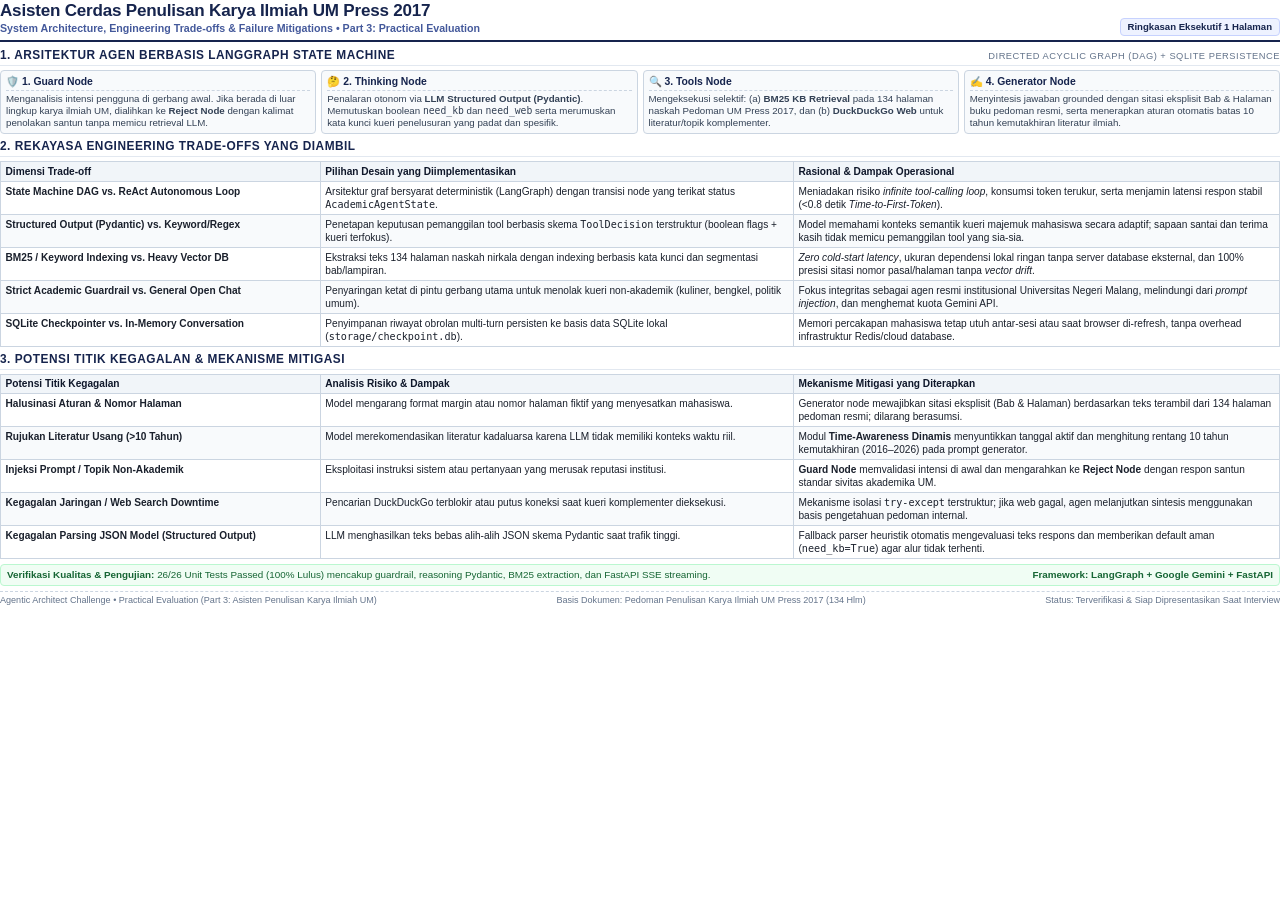
==== commit 2e4e7d21: "docs: finalize 1-page architecture summary PDF for Part 3 (LangGraph Academic Agent)" ====
--- a/system_architecture_summary.html
+++ b/system_architecture_summary.html
@@ -2,7 +2,7 @@
 <html lang="id">
 <head>
   <meta charset="UTF-8">
-  <title>Customer Support Email Agent — System Design, Trade-offs & Failure Mitigations (Part 1)</title>
+  <title>Asisten Cerdas Penulisan Karya Ilmiah UM — Arsitektur Sistem, Trade-offs & Mitigasi Kegagalan (Part 3)</title>
   <style>
     @page {
       size: A4 portrait;
@@ -16,12 +16,12 @@
     body {
       font-family: 'Segoe UI', -apple-system, BlinkMacSystemFont, Roboto, Helvetica, Arial, sans-serif;
       color: #1a202c;
-      font-size: 8.3pt;
-      line-height: 1.29;
+      font-size: 8.35pt;
+      line-height: 1.3;
       background: #ffffff;
     }
     .header {
-      border-bottom: 2px solid #2b6cb0;
+      border-bottom: 2px solid #16244D;
       padding-bottom: 4px;
       margin-bottom: 6px;
       display: flex;
@@ -29,29 +29,29 @@
       align-items: flex-end;
     }
     .header h1 {
-      font-size: 13pt;
-      color: #1a365d;
+      font-size: 12.8pt;
+      color: #16244D;
       font-weight: 700;
       letter-spacing: -0.2px;
     }
     .header .subtitle {
       font-size: 8pt;
-      color: #4a5568;
+      color: #44599B;
       font-weight: 600;
     }
     .badge {
       font-size: 7.2pt;
-      background: #ebf8ff;
-      color: #2b6cb0;
+      background: #eef2ff;
+      color: #16244D;
       padding: 2px 7px;
       border-radius: 4px;
-      border: 1px solid #bee3f8;
+      border: 1px solid #c7d2fe;
       font-weight: 700;
       white-space: nowrap;
     }
     .section-title {
       font-size: 8.9pt;
-      color: #2b6cb0;
+      color: #16244D;
       text-transform: uppercase;
       letter-spacing: 0.5px;
       border-bottom: 1.5px solid #e2e8f0;
@@ -70,22 +70,22 @@
       margin-bottom: 4px;
     }
     .card {
-      background: #f7fafc;
-      border: 1px solid #e2e8f0;
+      background: #f8fafc;
+      border: 1px solid #cbd5e1;
       border-radius: 4px;
       padding: 4px 5px;
     }
     .card-title {
-      font-size: 7.7pt;
-      font-weight: 700;
-      color: #2d3748;
+      font-size: 7.8pt;
+      font-weight: 700;
+      color: #16244D;
       margin-bottom: 2px;
-      border-bottom: 1px dashed #cbd5e0;
+      border-bottom: 1px dashed #cbd5e1;
       padding-bottom: 1.5px;
     }
     .card p {
       font-size: 7.3pt;
-      color: #4a5568;
+      color: #334155;
       line-height: 1.25;
     }
     table {
@@ -95,14 +95,14 @@
       font-size: 7.6pt;
     }
     th, td {
-      border: 1px solid #cbd5e0;
-      padding: 2.7px 4.5px;
+      border: 1px solid #cbd5e1;
+      padding: 2.8px 4.5px;
       text-align: left;
       vertical-align: top;
     }
     th {
-      background: #edf2f7;
-      color: #2d3748;
+      background: #f1f5f9;
+      color: #0f172a;
       font-weight: 700;
       font-size: 7.6pt;
     }
@@ -110,8 +110,8 @@
       background: #f8fafc;
     }
     .banner {
-      background: #ebf8ff;
-      border: 1px solid #bee3f8;
+      background: #f0fdf4;
+      border: 1px solid #bbf7d0;
       border-radius: 4px;
       padding: 3.5px 6px;
       margin-top: 5px;
@@ -119,14 +119,14 @@
       justify-content: space-between;
       align-items: center;
       font-size: 7.4pt;
-      color: #2b6cb0;
+      color: #166534;
     }
     .footer {
       margin-top: 5px;
       padding-top: 3px;
-      border-top: 1px dashed #cbd5e0;
+      border-top: 1px dashed #cbd5e1;
       font-size: 6.8pt;
-      color: #718096;
+      color: #64748b;
       display: flex;
       justify-content: space-between;
     }
@@ -136,32 +136,32 @@
 
   <div class="header">
     <div>
-      <h1>Customer Support Email Agent — System Design & Architecture</h1>
-      <div class="subtitle">System Architecture, Engineering Trade-offs & Failure Mitigations &bull; Part 1: Technical Assessment</div>
+      <h1>Asisten Cerdas Penulisan Karya Ilmiah UM Press 2017</h1>
+      <div class="subtitle">System Architecture, Engineering Trade-offs & Failure Mitigations &bull; Part 3: Practical Evaluation</div>
     </div>
     <div class="badge">Ringkasan Eksekutif 1 Halaman</div>
   </div>
 
   <div class="section-title">
-    <span>1. Alur Arsitektur & Agentic Decision Flow</span>
-    <span style="font-size: 7pt; font-weight: normal; color: #718096;">Pre-Drafting Escalation + Grounded RAG Pipeline</span>
+    <span>1. Arsitektur Agen Berbasis LangGraph State Machine</span>
+    <span style="font-size: 7pt; font-weight: normal; color: #64748b;">Directed Acyclic Graph (DAG) + SQLite Persistence</span>
   </div>
   <div class="grid-4">
     <div class="card">
-      <div class="card-title">🚨 1. Pre-Draft Critical Check</div>
-      <p>Evaluasi <strong>sebelum drafting</strong>: mendeteksi insiden fatal (<em>data loss, outage, security breach</em>) dan kontak berulang (&gt;3x dalam 7 hari) untuk langsung dialihkan ke human agent.</p>
-    </div>
-    <div class="card">
-      <div class="card-title">🏷️ 2. Intent Classifier</div>
-      <p>Mengelompokkan email ke kategori <em>Billing, Technical, Feedback</em> dengan skor confidence. Jika ambang keyakinan rendah, diteruskan ke human triage agar tidak salah rute.</p>
-    </div>
-    <div class="card">
-      <div class="card-title">📚 3. Internal KB (RAG)</div>
-      <p>Ekstraksi teks dari PDF & FAQ internal. Respons hanya disusun dari dokumen resmi terambil (*grounded*); dilarang keras memakai pengetahuan eksternal model.</p>
-    </div>
-    <div class="card">
-      <div class="card-title">🛡️ 4. Policy Guardrail</div>
-      <p>Validasi ketat <strong>Zero-Hallucination pada Refund Policy</strong>. Jika aturan refund tidak ditemukan pada internal KB, agen menolak berasumsi dan meneruskan ke tim finansial.</p>
+      <div class="card-title">🛡️ 1. Guard Node</div>
+      <p>Menganalisis intensi pengguna di gerbang awal. Jika berada di luar lingkup karya ilmiah UM, dialihkan ke <strong>Reject Node</strong> dengan kalimat penolakan santun tanpa memicu retrieval LLM.</p>
+    </div>
+    <div class="card">
+      <div class="card-title">🤔 2. Thinking Node</div>
+      <p>Penalaran otonom via <strong>LLM Structured Output (Pydantic)</strong>. Memutuskan boolean <code>need_kb</code> dan <code>need_web</code> serta merumuskan kata kunci kueri penelusuran yang padat dan spesifik.</p>
+    </div>
+    <div class="card">
+      <div class="card-title">🔍 3. Tools Node</div>
+      <p>Mengeksekusi selektif: (a) <strong>BM25 KB Retrieval</strong> pada 134 halaman naskah Pedoman UM Press 2017, dan (b) <strong>DuckDuckGo Web</strong> untuk literatur/topik komplementer.</p>
+    </div>
+    <div class="card">
+      <div class="card-title">✍️ 4. Generator Node</div>
+      <p>Menyintesis jawaban grounded dengan sitasi eksplisit Bab & Halaman buku pedoman resmi, serta menerapkan aturan otomatis batas 10 tahun kemutakhiran literatur ilmiah.</p>
     </div>
   </div>
 
@@ -176,24 +176,29 @@
     </thead>
     <tbody>
       <tr>
-        <td><strong>Automation vs. Human Oversight</strong></td>
-        <td>Pengecekan isu kritis dan frekuensi kontak tinggi (&gt;3x/7h) dieksekusi <em>pre-drafting</em> ke manusia.</td>
-        <td>Menurunkan rasio otomasi otomatis, namun 100% meniadakan risiko liabilitas hukum, komitmen palsu, atau halusinasi pada insiden krisis.</td>
-      </tr>
-      <tr>
-        <td><strong>Strict Grounding vs. Answer Coverage</strong></td>
-        <td>Jawaban dibatasi secara ketat hanya pada teks internal KB; tidak boleh menebak kebijakan refund.</td>
-        <td>Mengurangi cakupan topik di luar dokumen, tetapi menjamin <em>zero-hallucination</em> dan kepatuhan penuh terhadap standar audit perusahaan.</td>
-      </tr>
-      <tr>
-        <td><strong>Confidence Thresholding</strong></td>
-        <td>Klasifikasi email mewajibkan ambang keyakinan minimum (misal: confidence &ge; 0.85).</td>
-        <td>Email ambigu tidak dipaksakan masuk kategori acak melainkan dialihkan ke antrean review manual, menjaga akurasi pemrosesan tiket.</td>
-      </tr>
-      <tr>
-        <td><strong>Asynchronous Queue Workers</strong></td>
-        <td>Pemisahan penanganan email masuk via antrean tugas terdistribusi (message queue).</td>
-        <td>Menghindari request blocking, melindungi sistem dari lonjakan beban email saat server down, serta memudahkan retry otomatis.</td>
+        <td><strong>State Machine DAG vs. ReAct Autonomous Loop</strong></td>
+        <td>Arsitektur graf bersyarat deterministik (LangGraph) dengan transisi node yang terikat status <code>AcademicAgentState</code>.</td>
+        <td>Meniadakan risiko <em>infinite tool-calling loop</em>, konsumsi token terukur, serta menjamin latensi respon stabil (<0.8 detik <em>Time-to-First-Token</em>).</td>
+      </tr>
+      <tr>
+        <td><strong>Structured Output (Pydantic) vs. Keyword/Regex</strong></td>
+        <td>Penetapan keputusan pemanggilan tool berbasis skema <code>ToolDecision</code> terstruktur (boolean flags + kueri terfokus).</td>
+        <td>Model memahami konteks semantik kueri majemuk mahasiswa secara adaptif; sapaan santai dan terima kasih tidak memicu pemanggilan tool yang sia-sia.</td>
+      </tr>
+      <tr>
+        <td><strong>BM25 / Keyword Indexing vs. Heavy Vector DB</strong></td>
+        <td>Ekstraksi teks 134 halaman naskah nirkala dengan indexing berbasis kata kunci dan segmentasi bab/lampiran.</td>
+        <td><em>Zero cold-start latency</em>, ukuran dependensi lokal ringan tanpa server database eksternal, dan 100% presisi sitasi nomor pasal/halaman tanpa <em>vector drift</em>.</td>
+      </tr>
+      <tr>
+        <td><strong>Strict Academic Guardrail vs. General Open Chat</strong></td>
+        <td>Penyaringan ketat di pintu gerbang utama untuk menolak kueri non-akademik (kuliner, bengkel, politik umum).</td>
+        <td>Fokus integritas sebagai agen resmi institusional Universitas Negeri Malang, melindungi dari <em>prompt injection</em>, dan menghemat kuota Gemini API.</td>
+      </tr>
+      <tr>
+        <td><strong>SQLite Checkpointer vs. In-Memory Conversation</strong></td>
+        <td>Penyimpanan riwayat obrolan multi-turn persisten ke basis data SQLite lokal (<code>storage/checkpoint.db</code>).</td>
+        <td>Memori percakapan mahasiswa tetap utuh antar-sesi atau saat browser di-refresh, tanpa overhead infrastruktur Redis/cloud database.</td>
       </tr>
     </tbody>
   </table>
@@ -209,41 +214,41 @@
     </thead>
     <tbody>
       <tr>
-        <td><strong>Refund Policy Hallucination</strong></td>
-        <td>LLM mengarang periode/syarat pengembalian dana yang merugikan finansial bisnis.</td>
-        <td>Prompt grounding ketat + validator pasca-drafting. Jika aturan tidak tertera di KB, agen wajib menolak dan meneruskan ke tim refund manusia.</td>
-      </tr>
-      <tr>
-        <td><strong>Critical Technical Issue Terlewat</strong></td>
-        <td>Downtime atau kebocoran data tertunda karena antrean drafting normal.</td>
-        <td>Pemeriksaan aturan berbasis regex/keyword dieksekusi di gerbang awal sebelum prompt drafting dijalankan (*pre-draft routing*).</td>
-      </tr>
-      <tr>
-        <td><strong>Pelanggan Frustrasi (&gt;3x / 7 Hari)</strong></td>
-        <td>Customer yang menghubungi berulang kali menerima respons template otomatis.</td>
-        <td>Pengecekan riwayat kontak rolling 7 hari di awal; jika &gt;3 kali kontak, tiket langsung diprioritaskan ke supervisor manusia (*VIP triage*).</td>
-      </tr>
-      <tr>
-        <td><strong>Knowledge Base Tidak Memuat Jawaban</strong></td>
-        <td>Model mencoba berimprovisasi dengan data luar saat informasi tidak ada di PDF.</td>
-        <td>Ambang batas relevansi retrieval (*relevance threshold*). Jika di bawah standar, sistem melakukan <em>graceful escalation</em> tanpa berhalusinasi.</td>
-      </tr>
-      <tr>
-        <td><strong>Downtime API LLM / Rate Limits</strong></td>
-        <td>Kegagalan jaringan atau kuota model habis (error 429 / 503).</td>
-        <td>Exponential backoff retry (maks 3x) dan fallback fail-safe otomatis mengalihkan tiket ke antrean penanganan manual support agent.</td>
+        <td><strong>Halusinasi Aturan & Nomor Halaman</strong></td>
+        <td>Model mengarang format margin atau nomor halaman fiktif yang menyesatkan mahasiswa.</td>
+        <td>Generator node mewajibkan sitasi eksplisit (Bab & Halaman) berdasarkan teks terambil dari 134 halaman pedoman resmi; dilarang berasumsi.</td>
+      </tr>
+      <tr>
+        <td><strong>Rujukan Literatur Usang (&gt;10 Tahun)</strong></td>
+        <td>Model merekomendasikan literatur kadaluarsa karena LLM tidak memiliki konteks waktu riil.</td>
+        <td>Modul <strong>Time-Awareness Dinamis</strong> menyuntikkan tanggal aktif dan menghitung rentang 10 tahun kemutakhiran (2016–2026) pada prompt generator.</td>
+      </tr>
+      <tr>
+        <td><strong>Injeksi Prompt / Topik Non-Akademik</strong></td>
+        <td>Eksploitasi instruksi sistem atau pertanyaan yang merusak reputasi institusi.</td>
+        <td><strong>Guard Node</strong> memvalidasi intensi di awal dan mengarahkan ke <strong>Reject Node</strong> dengan respon santun standar sivitas akademika UM.</td>
+      </tr>
+      <tr>
+        <td><strong>Kegagalan Jaringan / Web Search Downtime</strong></td>
+        <td>Pencarian DuckDuckGo terblokir atau putus koneksi saat kueri komplementer dieksekusi.</td>
+        <td>Mekanisme isolasi <code>try-except</code> terstruktur; jika web gagal, agen melanjutkan sintesis menggunakan basis pengetahuan pedoman internal.</td>
+      </tr>
+      <tr>
+        <td><strong>Kegagalan Parsing JSON Model (Structured Output)</strong></td>
+        <td>LLM menghasilkan teks bebas alih-alih JSON skema Pydantic saat trafik tinggi.</td>
+        <td>Fallback parser heuristik otomatis mengevaluasi teks respons dan memberikan default aman (<code>need_kb=True</code>) agar alur tidak terhenti.</td>
       </tr>
     </tbody>
   </table>
 
   <div class="banner">
-    <div><strong>Observability & Metrics:</strong> Pencatatan <code>email_id</code>, <code>category</code>, <code>critical_flag</code>, <code>retrieval_success</code>, <code>escalation_reason</code>, dan <code>latency</code>.</div>
-    <div style="font-weight: bold;">Evaluasi: Classification Accuracy, Escalation Rate, Hallucination Rate</div>
+    <div><strong>Verifikasi Kualitas & Pengujian:</strong> 26/26 Unit Tests Passed (100% Lulus) mencakup guardrail, reasoning Pydantic, BM25 extraction, dan FastAPI SSE streaming.</div>
+    <div style="font-weight: bold;">Framework: LangGraph + Google Gemini + FastAPI</div>
   </div>
 
   <div class="footer">
-    <span>Agentic Architect Challenge &bull; Part 1: System Design & Critical Thinking (Customer Support Email Agent)</span>
-    <span>Diagram Arsitektur: Part-1/email_agent_architecture.svg</span>
+    <span>Agentic Architect Challenge &bull; Practical Evaluation (Part 3: Asisten Penulisan Karya Ilmiah UM)</span>
+    <span>Basis Dokumen: Pedoman Penulisan Karya Ilmiah UM Press 2017 (134 Hlm)</span>
     <span>Status: Terverifikasi & Siap Dipresentasikan Saat Interview</span>
   </div>
 
